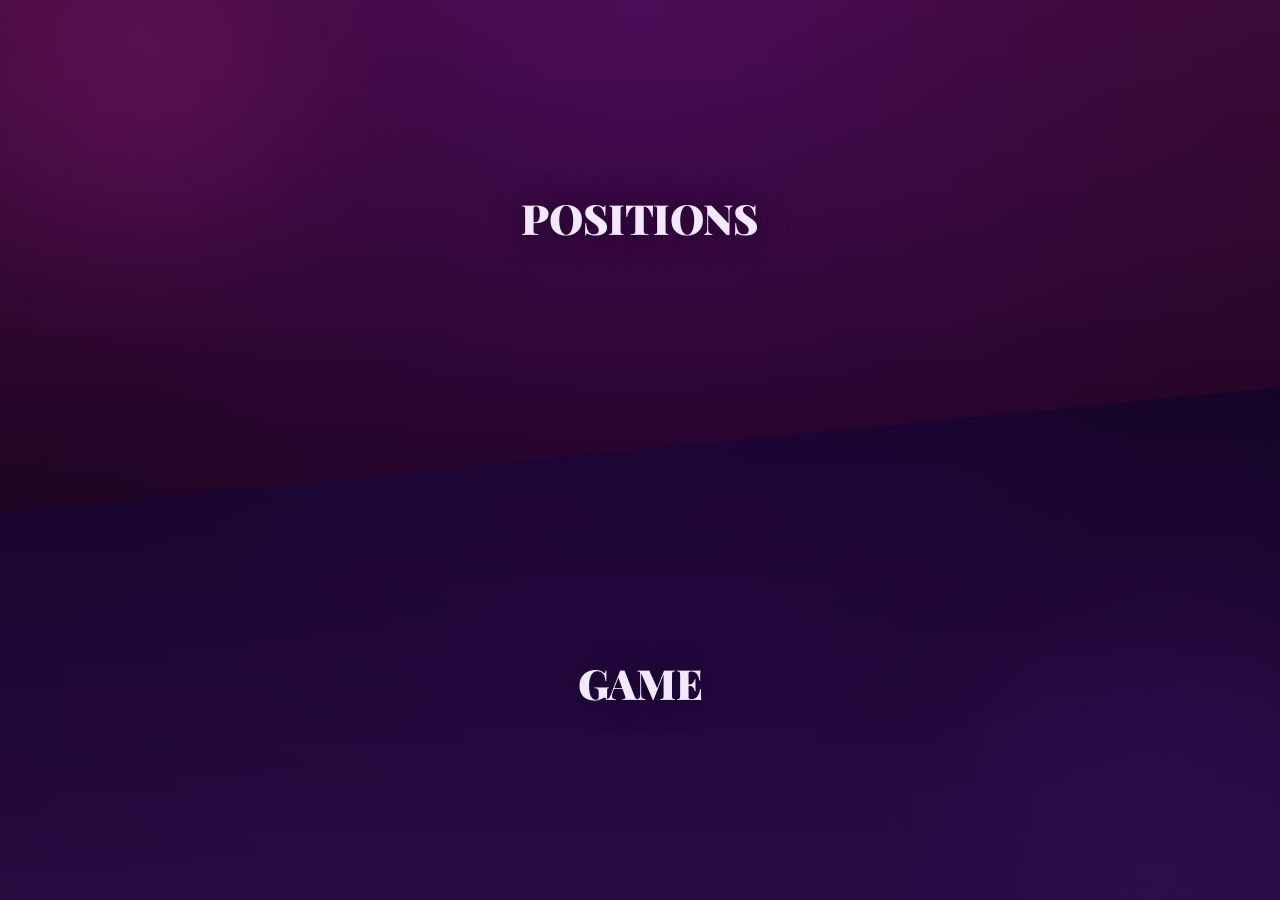
==== index.html @ 55e43de4 "Make pink neon theme the only theme Removes the classic red/gold theme and the theme-toggle button; " ====
<!DOCTYPE html>
<html lang="en">
<head>
<meta charset="UTF-8" />
<meta name="viewport" content="width=device-width, initial-scale=1.0" />
<title>Positions</title>
<link rel="apple-touch-icon" href="apple-touch-icon.png?v=3" />
<link rel="icon" href="apple-touch-icon.png?v=3" />
<meta name="apple-mobile-web-app-capable" content="yes" />
<meta name="apple-mobile-web-app-status-bar-style" content="black-translucent" />
<meta name="apple-mobile-web-app-title" content="Positions" />
<meta name="theme-color" content="#0A0014" />
<link rel="preconnect" href="https://fonts.googleapis.com">
<link href="https://fonts.googleapis.com/css2?family=Playfair+Display:ital,wght@0,700;0,900;1,700&family=Cormorant+Garamond:ital,wght@0,400;0,600;1,500&family=Inter:wght@400;600;700;800&display=swap" rel="stylesheet">
<link rel="stylesheet" href="style.css?v=22" />
</head>
<body>

  <div class="scene">
    <div class="glow glow-a"></div>
    <div class="glow glow-b"></div>
    <div class="vignette"></div>

    <!-- SPLIT LANDING SCREEN -->
    <section id="screen-split" class="screen active split-screen">
      <button id="split-positions" class="split-half split-positions">
        <span class="split-label">Positions</span>
      </button>
      <button id="split-game" class="split-half split-game">
        <span class="split-label">Game</span>
      </button>
    </section>

    <!-- HOME / TIER SELECT SCREEN -->
    <section id="screen-home" class="screen">
      <div class="draw-topbar">
        <button id="back-split-home" class="icon-btn" aria-label="Back to menu">←</button>
      </div>
      <p class="eyebrow">for two</p>
      <h1 class="title">Positions</h1>
      <p class="subtitle">Pick your difficulty. We'll pick the rest.</p>

      <div class="tier-grid">
        <button class="tier-card" data-tier="Easy">
          <span class="tier-num">I</span>
          <span class="tier-name">Easy</span>
        </button>
        <button class="tier-card" data-tier="Medium">
          <span class="tier-num">II</span>
          <span class="tier-name">Medium</span>
        </button>
        <button class="tier-card" data-tier="Hard">
          <span class="tier-num">III</span>
          <span class="tier-name">Hard</span>
        </button>
        <button class="tier-card" data-tier="Extreme">
          <span class="tier-num">IV</span>
          <span class="tier-name">Extreme</span>
        </button>
      </div>

      <button id="open-gallery" class="gallery-link">View all positions</button>
    </section>

    <!-- DRAW SCREEN -->
    <section id="screen-draw" class="screen">
      <div class="draw-topbar">
        <button id="back-home" class="icon-btn" aria-label="Back to menu">←</button>
        <select id="tier-select" class="tier-select" aria-label="Switch difficulty"></select>
      </div>

      <div class="card-frame">
        <div id="position-image-wrap" class="position-image-wrap">
          <img id="position-image" class="position-image" alt="" />
          <div id="position-placeholder" class="position-placeholder">✦</div>
        </div>
        <p id="position-text" class="position-text"></p>
      </div>

      <div class="draw-actions">
        <button id="shuffle-btn" class="draw-btn secondary">
          <span class="compass">
            <span class="needle"></span>
          </span>
          <span class="draw-label">Shuffle</span>
        </button>
        <button id="done-btn" class="draw-btn primary">
          <span class="check-mark">✓</span>
          <span class="draw-label">Done</span>
        </button>
      </div>
    </section>

    <!-- GALLERY SCREEN -->
    <section id="screen-gallery" class="screen">
      <div class="draw-topbar">
        <button id="back-home-2" class="icon-btn" aria-label="Back to menu">←</button>
        <select id="gallery-tier-select" class="tier-select" aria-label="Filter by difficulty">
          <option value="All">All</option>
        </select>
      </div>
      <p class="gallery-progress" id="gallery-progress"></p>
      <div id="gallery-grid" class="gallery-grid"></div>
    </section>

    <!-- PLAYER NAMES SCREEN -->
    <section id="screen-names" class="screen">
      <div class="draw-topbar">
        <button id="back-split-names" class="icon-btn" aria-label="Back to menu">←</button>
      </div>
      <h2 class="section-title">Who's playing?</h2>
      <p class="subtitle">Enter both names to continue.</p>
      <form id="names-form" class="names-form">
        <input id="player1-input" class="name-input" type="text" placeholder="Player 1 name" maxlength="20" required />
        <input id="player2-input" class="name-input" type="text" placeholder="Player 2 name" maxlength="20" required />
        <button type="submit" class="draw-btn primary names-submit">
          <span class="check-mark">✓</span>
          <span class="draw-label">Start</span>
        </button>
      </form>
    </section>

    <!-- GAME PICK SCREEN -->
    <section id="screen-game-pick" class="screen">
      <div class="draw-topbar">
        <button id="back-split-gamepick" class="icon-btn" aria-label="Back to menu">←</button>
        <button class="icon-btn game-settings-btn" aria-label="Game settings" title="Change player names">⚙</button>
      </div>
      <h2 class="section-title">Pick your game</h2>
      <div id="game-list" class="game-list"></div>
    </section>

    <!-- TRUTH OR DARE — STARTING DIFFICULTY -->
    <section id="screen-tod-start" class="screen">
      <div class="draw-topbar">
        <button id="back-tod-start" class="icon-btn" aria-label="Back to game list">←</button>
        <button class="icon-btn game-settings-btn" aria-label="Game settings" title="Change player names">⚙</button>
      </div>
      <p class="eyebrow">truth or dare</p>
      <h1 class="title tod-title">Pick your start</h1>
      <p class="subtitle">You can level up later.</p>

      <div class="tier-grid">
        <button class="tier-card tod-start-tier" data-tier="Easy">
          <span class="tier-num">I</span>
          <span class="tier-name">Easy</span>
        </button>
        <button class="tier-card tod-start-tier" data-tier="Medium">
          <span class="tier-num">II</span>
          <span class="tier-name">Medium</span>
        </button>
        <button class="tier-card tod-start-tier" data-tier="Hard">
          <span class="tier-num">III</span>
          <span class="tier-name">Hard</span>
        </button>
        <button class="tier-card tod-start-tier" data-tier="Extreme">
          <span class="tier-num">IV</span>
          <span class="tier-name">Extreme</span>
        </button>
      </div>
    </section>

    <!-- TRUTH OR DARE SCREEN -->
    <section id="screen-tod" class="screen">
      <div class="draw-topbar">
        <button id="back-tod" class="icon-btn" aria-label="Back to game list">←</button>
        <select id="tod-tier-select" class="tier-select" aria-label="Switch difficulty"></select>
        <button class="icon-btn game-settings-btn" aria-label="Game settings" title="Change player names">⚙</button>
      </div>
      <p class="eyebrow" id="tod-turn"></p>
      <h1 class="title tod-title">Truth or Dare</h1>

      <div id="tod-choice" class="tod-choice">
        <button id="tod-truth-btn" class="draw-btn secondary tod-choice-btn" type="button">
          <span class="draw-label">Truth</span>
        </button>
        <button id="tod-dare-btn" class="draw-btn primary tod-choice-btn" type="button">
          <span class="draw-label">Dare</span>
        </button>
      </div>

      <div id="tod-reveal" class="card-frame tod-reveal hidden">
        <p id="tod-kind" class="tod-kind"></p>
        <div id="tod-scratch-wrap" class="scratch-wrap">
          <p id="tod-text" class="position-text"></p>
          <canvas id="tod-scratch-canvas" class="scratch-canvas"></canvas>
        </div>
      </div>

      <button id="tod-next-btn" class="draw-btn primary tod-next hidden" type="button">
        <span class="check-mark">✓</span>
        <span class="draw-label">Next turn</span>
      </button>

      <div id="tod-levelup" class="card-frame tod-levelup hidden">
        <p id="tod-levelup-text" class="position-text"></p>
        <div class="tod-levelup-actions">
          <button id="tod-levelup-no" class="draw-btn secondary" type="button">
            <span class="draw-label">Stay here</span>
          </button>
          <button id="tod-levelup-yes" class="draw-btn primary" type="button">
            <span class="draw-label">Level up</span>
          </button>
        </div>
      </div>
    </section>

    <!-- DICE GAME — STARTING DIFFICULTY -->
    <section id="screen-dice-start" class="screen">
      <div class="draw-topbar">
        <button id="back-dice-start" class="icon-btn" aria-label="Back to game list">←</button>
        <button class="icon-btn game-settings-btn" aria-label="Game settings" title="Change player names">⚙</button>
      </div>
      <p class="eyebrow">dice game</p>
      <h1 class="title tod-title">Pick your start</h1>
      <p class="subtitle">You can level up later.</p>

      <div class="tier-grid">
        <button class="tier-card dice-start-tier" data-tier="Easy">
          <span class="tier-num">I</span>
          <span class="tier-name">Easy</span>
        </button>
        <button class="tier-card dice-start-tier" data-tier="Medium">
          <span class="tier-num">II</span>
          <span class="tier-name">Medium</span>
        </button>
        <button class="tier-card dice-start-tier" data-tier="Hard">
          <span class="tier-num">III</span>
          <span class="tier-name">Hard</span>
        </button>
        <button class="tier-card dice-start-tier" data-tier="Extreme">
          <span class="tier-num">IV</span>
          <span class="tier-name">Extreme</span>
        </button>
      </div>
    </section>

    <!-- DICE GAME SCREEN -->
    <section id="screen-dice" class="screen">
      <div class="draw-topbar">
        <button id="back-dice" class="icon-btn" aria-label="Back to game list">←</button>
        <select id="dice-tier-select" class="tier-select" aria-label="Switch difficulty"></select>
        <button class="icon-btn game-settings-btn" aria-label="Game settings" title="Change player names">⚙</button>
      </div>
      <p class="eyebrow" id="dice-turn"></p>
      <h1 class="title tod-title">Dice Game</h1>

      <div class="dice-row">
        <div class="die-scene">
          <div id="die-cube-1" class="die-cube">
            <div class="die-face die-face-front"></div>
            <div class="die-face die-face-back"></div>
            <div class="die-face die-face-right"></div>
            <div class="die-face die-face-left"></div>
            <div class="die-face die-face-top"></div>
            <div class="die-face die-face-bottom"></div>
          </div>
        </div>
        <div class="die-scene">
          <div id="die-cube-2" class="die-cube">
            <div class="die-face die-face-front"></div>
            <div class="die-face die-face-back"></div>
            <div class="die-face die-face-right"></div>
            <div class="die-face die-face-left"></div>
            <div class="die-face die-face-top"></div>
            <div class="die-face die-face-bottom"></div>
          </div>
        </div>
      </div>

      <button id="dice-roll-btn" class="draw-btn primary dice-roll" type="button">
        <span class="compass">
          <span class="needle"></span>
        </span>
        <span class="draw-label">Roll</span>
      </button>

      <p id="dice-result" class="position-text dice-result hidden"></p>

      <button id="dice-next-btn" class="draw-btn primary tod-next hidden" type="button">
        <span class="check-mark">✓</span>
        <span class="draw-label">Next turn</span>
      </button>

      <div id="dice-levelup" class="card-frame tod-levelup hidden">
        <p id="dice-levelup-text" class="position-text"></p>
        <div class="tod-levelup-actions">
          <button id="dice-levelup-no" class="draw-btn secondary" type="button">
            <span class="draw-label">Stay here</span>
          </button>
          <button id="dice-levelup-yes" class="draw-btn primary" type="button">
            <span class="draw-label">Level up</span>
          </button>
        </div>
      </div>
    </section>

    <!-- JAR GAME — SETUP SCREEN, PLAYER 1 -->
    <section id="screen-jar-setup-p1" class="screen">
      <div class="draw-topbar">
        <button id="back-jar-setup-p1" class="icon-btn" aria-label="Back to game list">←</button>
      </div>
      <p class="eyebrow">jar game</p>
      <h1 class="title tod-title">Fill the jar</h1>
      <p class="subtitle" id="jar-setup-p1-subtitle">Write 5–10 dares, then hand the phone off. Your partner won't see them.</p>

      <form id="jar-setup-p1-form" class="names-form">
        <div class="jar-field">
          <label id="jar-player1-label" class="jar-field-label" for="jar-player1-dares">Player 1's dares</label>
          <textarea id="jar-player1-dares" class="name-input textarea-input" rows="6" placeholder="One dare per line&#10;5 to 10 dares" required></textarea>
        </div>
        <p id="jar-setup-p1-error" class="form-error hidden"></p>
        <button type="submit" class="draw-btn primary names-submit">
          <span class="check-mark">✓</span>
          <span class="draw-label">Next</span>
        </button>
      </form>
    </section>

    <!-- JAR GAME — HANDOFF SCREEN -->
    <section id="screen-jar-handoff" class="screen">
      <div class="draw-topbar">
        <button id="back-jar-handoff" class="icon-btn" aria-label="Back">←</button>
      </div>
      <p class="eyebrow">jar game</p>
      <h1 class="title tod-title">Pass the phone</h1>
      <div class="card-frame">
        <p id="jar-handoff-text" class="position-text"></p>
        <button id="jar-handoff-ready" class="draw-btn primary" type="button">
          <span class="check-mark">✓</span>
          <span class="draw-label">I'm ready</span>
        </button>
      </div>
    </section>

    <!-- JAR GAME — SETUP SCREEN, PLAYER 2 -->
    <section id="screen-jar-setup-p2" class="screen">
      <div class="draw-topbar">
        <button id="back-jar-setup-p2" class="icon-btn" aria-label="Back">←</button>
      </div>
      <p class="eyebrow">jar game</p>
      <h1 class="title tod-title">Fill the jar</h1>
      <p class="subtitle">Write 5–10 dares. Your partner won't see them.</p>

      <form id="jar-setup-p2-form" class="names-form">
        <div class="jar-field">
          <label id="jar-player2-label" class="jar-field-label" for="jar-player2-dares">Player 2's dares</label>
          <textarea id="jar-player2-dares" class="name-input textarea-input" rows="6" placeholder="One dare per line&#10;5 to 10 dares" required></textarea>
        </div>
        <p id="jar-setup-p2-error" class="form-error hidden"></p>
        <button type="submit" class="draw-btn primary names-submit">
          <span class="check-mark">✓</span>
          <span class="draw-label">Shake the jar</span>
        </button>
      </form>
    </section>

    <!-- JAR GAME — PLAY SCREEN -->
    <section id="screen-jar" class="screen">
      <div class="draw-topbar">
        <button id="back-jar" class="icon-btn" aria-label="Back to game list">←</button>
      </div>
      <p class="eyebrow" id="jar-turn"></p>
      <h1 class="title tod-title">Jar Game</h1>
      <p class="subtitle" id="jar-remaining"></p>

      <button id="jar-draw-btn" class="draw-btn primary" type="button">
        <span class="compass">
          <span class="needle"></span>
        </span>
        <span class="draw-label">Draw</span>
      </button>

      <div id="jar-reveal" class="card-frame tod-reveal hidden">
        <p id="jar-dare-text" class="position-text"></p>
      </div>

      <button id="jar-done-btn" class="draw-btn primary tod-next hidden" type="button">
        <span class="check-mark">✓</span>
        <span class="draw-label">Done</span>
      </button>

      <div id="jar-complete" class="card-frame tod-levelup hidden">
        <p id="jar-complete-text" class="position-text"></p>
        <div class="tod-levelup-actions">
          <button id="jar-complete-again" class="draw-btn secondary" type="button">
            <span class="draw-label">Fill it again</span>
          </button>
          <button id="jar-complete-back" class="draw-btn primary" type="button">
            <span class="draw-label">Back to games</span>
          </button>
        </div>
      </div>
    </section>

    <!-- GAME SETTINGS SCREEN -->
    <section id="screen-game-settings" class="screen">
      <div class="draw-topbar">
        <button id="back-game-settings" class="icon-btn" aria-label="Back">←</button>
      </div>
      <h2 class="section-title">Game settings</h2>
      <p class="subtitle">Update player names.</p>
      <form id="settings-form" class="names-form">
        <input id="settings-player1-input" class="name-input" type="text" placeholder="Player 1 name" maxlength="20" required />
        <input id="settings-player2-input" class="name-input" type="text" placeholder="Player 2 name" maxlength="20" required />
        <button type="submit" class="draw-btn primary names-submit">
          <span class="check-mark">✓</span>
          <span class="draw-label">Save</span>
        </button>
      </form>
    </section>
  </div>

  <script>
    if ('serviceWorker' in navigator) {
      navigator.serviceWorker.getRegistrations().then((regs) => regs.forEach((r) => r.unregister()));
    }
    if (window.caches && caches.keys) {
      caches.keys().then((names) => names.forEach((n) => caches.delete(n)));
    }
  </script>
  <script src="data.js?v=3"></script>
  <script src="script.js?v=22"></script>
</body>
</html>
---- style.css ----
:root {
  --bg-deep: #0A0014;
  --bg-mid: #1B0338;
  --crimson: #FF2FD6;
  --crimson-dark: #A6129C;
  --gold: #9B30FF;
  --cream: #F3E9FF;
  --muted: #C9A6EA;
  --card: #150225;
}

* { box-sizing: border-box; }

html, body {
  margin: 0;
  padding: 0;
  min-height: 100vh;
  background: var(--bg-deep);
  color: var(--cream);
  font-family: 'Cormorant Garamond', serif;
  -webkit-font-smoothing: antialiased;
}

.scene {
  position: relative;
  min-height: 100vh;
  display: flex;
  align-items: center;
  justify-content: center;
  overflow: hidden;
  background: radial-gradient(ellipse at 50% 0%, var(--bg-mid) 0%, var(--bg-deep) 65%);
  padding: 24px;
}

.glow {
  position: absolute;
  border-radius: 50%;
  filter: blur(80px);
  pointer-events: none;
  animation: ember-pulse 7s ease-in-out infinite;
}
.glow-a {
  width: 380px; height: 380px;
  background: var(--crimson);
  opacity: 0.22;
  top: -100px; left: -100px;
}
.glow-b {
  width: 380px; height: 380px;
  background: var(--gold);
  opacity: 0.14;
  bottom: -100px; right: -100px;
  animation-delay: 2.5s;
}

@keyframes ember-pulse {
  0%, 100% { opacity: 0.14; transform: scale(1); }
  50% { opacity: 0.28; transform: scale(1.08); }
}

.vignette {
  position: absolute;
  inset: 0;
  pointer-events: none;
  z-index: 1;
  background: radial-gradient(ellipse at 50% 40%, transparent 40%, rgba(0,0,0,0.55) 100%);
}

@media (prefers-reduced-motion: reduce) {
  .glow { animation: none; }
}

.screen {
  display: none;
  flex-direction: column;
  align-items: center;
  width: 100%;
  max-width: 420px;
  z-index: 2;
  position: relative;
}
.screen.active { display: flex; }

#screen-gallery.active {
  max-width: 720px;
}

/* SPLIT LANDING SCREEN — full-bleed top/bottom split, no card chrome */
#screen-split.active {
  position: fixed;
  inset: 0;
  align-items: stretch;
  max-width: none;
  width: 100vw;
  height: 100vh;
  margin: 0;
  padding: 0;
  z-index: 5;
}
.split-screen {
  position: relative;
}
.split-half {
  position: absolute;
  inset: 0;
  width: 100%;
  height: 100%;
  display: flex;
  justify-content: center;
  border: none;
  cursor: pointer;
  transition: filter 0.2s ease;
  font-family: 'Inter', sans-serif;
}
.split-half:hover,
.split-half:active { filter: brightness(1.18); }
.split-positions {
  background: linear-gradient(180deg, rgba(255,47,214,0.22) 0%, var(--bg-deep) 100%);
  clip-path: polygon(0 0, 100% 0, 100% 43%, 0 57%);
  align-items: flex-start;
  z-index: 2;
}
.split-positions .split-label { margin-top: 21vh; }
.split-game {
  background: linear-gradient(0deg, rgba(155,48,255,0.22) 0%, var(--bg-deep) 100%);
  clip-path: polygon(0 57%, 100% 43%, 100% 100%, 0 100%);
  align-items: flex-end;
  z-index: 1;
}
.split-game .split-label { margin-bottom: 21vh; }
.split-label {
  font-family: 'Playfair Display', serif;
  font-weight: 900;
  font-size: 2.6rem;
  color: var(--cream);
  letter-spacing: -0.01em;
  text-transform: uppercase;
  text-shadow: 0 0 30px rgba(0,0,0,0.6);
}

/* NAMES / GAME PICK / GAME PLAY SCREENS */
.section-title {
  font-family: 'Playfair Display', serif;
  font-weight: 900;
  font-size: 2rem;
  color: var(--cream);
  margin: 0;
  text-align: center;
}
.names-form {
  width: 100%;
  display: flex;
  flex-direction: column;
  gap: 14px;
  margin-top: 24px;
}
.name-input {
  width: 100%;
  background: var(--card);
  border: 1px solid rgba(212,175,55,0.35);
  border-radius: 8px;
  padding: 14px 16px;
  color: var(--cream);
  font-family: 'Inter', sans-serif;
  font-size: 1rem;
}
.name-input::placeholder { color: var(--muted); }
.name-input:focus { outline: none; border-color: var(--crimson); }
.names-submit { margin-top: 6px; }

.jar-field {
  display: flex;
  flex-direction: column;
  gap: 6px;
}
.jar-field-label {
  font-family: 'Inter', sans-serif;
  font-weight: 800;
  letter-spacing: 0.08em;
  text-transform: uppercase;
  font-size: 0.72rem;
  color: var(--gold);
}
.textarea-input {
  resize: vertical;
  min-height: 110px;
  line-height: 1.5;
}
.form-error {
  margin: -4px 0 0;
  font-family: 'Inter', sans-serif;
  font-size: 0.85rem;
  color: var(--crimson);
}

.gamepick-change {
  margin: 0;
  font-size: 0.72rem;
}

.game-list {
  width: 100%;
  display: flex;
  flex-direction: column;
  gap: 12px;
  margin-top: 24px;
}
.game-card {
  width: 100%;
  background: var(--card);
  border: 1px solid rgba(212,175,55,0.3);
  border-radius: 10px;
  padding: 18px 20px;
  color: var(--cream);
  font-family: 'Playfair Display', serif;
  font-weight: 700;
  font-size: 1.15rem;
  text-align: left;
  cursor: pointer;
  transition: border-color 0.2s ease, transform 0.15s ease, box-shadow 0.25s ease;
}
.game-card:hover {
  border-color: var(--crimson);
  transform: translateX(4px);
  box-shadow: 0 0 24px rgba(255,47,214,0.4);
}

/* TRUTH OR DARE SCREEN */
.hidden { display: none !important; }
.tod-title {
  font-size: 2.2rem;
  margin: 4px 0 0;
}
.tod-choice {
  display: flex;
  gap: 12px;
  width: 100%;
  margin-top: 32px;
}
.tod-choice-btn { flex: 1; }
.tod-reveal {
  width: 100%;
  margin-top: 24px;
  min-height: 160px;
}
.tod-kind {
  font-family: 'Inter', sans-serif;
  font-weight: 800;
  letter-spacing: 0.12em;
  text-transform: uppercase;
  font-size: 0.8rem;
  color: var(--gold);
  margin: 0 0 10px;
}
.tod-next { width: 100%; margin-top: 24px; }

.scratch-wrap {
  position: relative;
  width: 100%;
  min-height: 120px;
  display: flex;
  align-items: center;
  justify-content: center;
  padding: 4px;
  user-select: none;
  -webkit-user-select: none;
}
.scratch-canvas {
  position: absolute;
  inset: 0;
  width: 100%;
  height: 100%;
  border-radius: 8px;
  cursor: grab;
  touch-action: none;
  transition: opacity 0.45s ease;
}
.scratch-canvas:active { cursor: grabbing; }
.scratch-canvas.revealed {
  opacity: 0;
  pointer-events: none;
}
@media (prefers-reduced-motion: reduce) {
  .scratch-canvas { transition: none; }
}
.tod-levelup {
  width: 100%;
  margin-top: 24px;
  min-height: 160px;
}
.tod-levelup-actions {
  display: flex;
  gap: 12px;
  width: 100%;
  margin-top: 20px;
}
.tod-levelup-actions .draw-btn { flex: 1; }

/* DICE GAME SCREEN */
.dice-row {
  display: flex;
  gap: 24px;
  justify-content: center;
  width: 100%;
  margin-top: 32px;
}
.die-scene {
  width: 100px;
  height: 100px;
  perspective: 600px;
  flex-shrink: 0;
}
.die-cube {
  position: relative;
  width: 100%;
  height: 100%;
  transform-style: preserve-3d;
  transition: transform 1.1s cubic-bezier(0.2, 0.8, 0.3, 1);
}
.die-face {
  position: absolute;
  width: 100px;
  height: 100px;
  display: flex;
  align-items: center;
  justify-content: center;
  padding: 8px;
  text-align: center;
  background: var(--card);
  border: 1px solid rgba(155,48,255,0.45);
  border-radius: 12px;
  color: var(--cream);
  font-family: 'Playfair Display', serif;
  font-weight: 700;
  font-size: 0.95rem;
  box-shadow: 0 0 20px rgba(0,0,0,0.4) inset;
}
.die-face-front  { transform: translateZ(50px); }
.die-face-back   { transform: rotateY(180deg) translateZ(50px); }
.die-face-right  { transform: rotateY(90deg) translateZ(50px); }
.die-face-left   { transform: rotateY(-90deg) translateZ(50px); }
.die-face-top    { transform: rotateX(90deg) translateZ(50px); }
.die-face-bottom { transform: rotateX(-90deg) translateZ(50px); }

.dice-roll { width: 100%; margin-top: 32px; }
p.dice-result { margin-top: 48px; }

@media (prefers-reduced-motion: reduce) {
  .die-cube { transition: transform 0.05s linear; }
}

/* HOME SCREEN */
.eyebrow {
  font-family: 'Inter', sans-serif;
  font-weight: 800;
  text-transform: uppercase;
  letter-spacing: 0.5em;
  font-size: 11px;
  color: var(--crimson);
  margin: 0 0 14px;
}
.title {
  font-family: 'Playfair Display', serif;
  font-weight: 900;
  font-size: 3.4rem;
  margin: 0;
  color: var(--cream);
  letter-spacing: -0.01em;
  text-shadow: 0 0 14px rgba(255,47,214,0.85), 0 0 46px rgba(155,48,255,0.55);
}
.subtitle {
  font-style: italic;
  color: var(--muted);
  font-size: 1.2rem;
  margin: 12px 0 40px;
  text-align: center;
}

.tier-grid {
  display: grid;
  grid-template-columns: 1fr 1fr;
  gap: 14px;
  width: 100%;
}

.tier-card {
  display: flex;
  flex-direction: column;
  align-items: center;
  justify-content: center;
  gap: 8px;
  padding: 30px 12px;
  background: var(--card);
  border: 1px solid rgba(155,48,255,0.4);
  border-radius: 10px;
  color: var(--cream);
  cursor: pointer;
  transition: border-color 0.25s ease, transform 0.15s ease, box-shadow 0.25s ease;
  font-family: 'Inter', sans-serif;
}
.tier-card:hover {
  border-color: var(--crimson);
  transform: scale(1.04);
  box-shadow: 0 0 34px rgba(255,47,214,0.5);
}
.tier-num {
  font-family: 'Playfair Display', serif;
  font-weight: 900;
  font-size: 1.7rem;
  color: var(--crimson);
}
.tier-name {
  font-size: 0.9rem;
  font-weight: 600;
  letter-spacing: 0.14em;
  text-transform: uppercase;
  color: var(--muted);
}
.tier-card:hover .tier-name { color: var(--cream); }

/* DRAW SCREEN */
.draw-topbar {
  display: flex;
  align-items: center;
  justify-content: space-between;
  width: 100%;
  margin-bottom: 28px;
}

.icon-btn {
  background: transparent;
  border: 1px solid rgba(155,48,255,0.45);
  color: var(--cream);
  width: 38px;
  height: 38px;
  border-radius: 50%;
  font-size: 1.1rem;
  cursor: pointer;
  display: flex;
  align-items: center;
  justify-content: center;
  transition: border-color 0.2s ease;
}
.icon-btn:hover { border-color: var(--crimson); }

.tier-select {
  background: var(--card);
  color: var(--cream);
  border: 1px solid rgba(155,48,255,0.5);
  border-radius: 999px;
  padding: 8px 16px;
  font-family: 'Inter', sans-serif;
  font-weight: 600;
  font-size: 0.85rem;
  letter-spacing: 0.08em;
  text-transform: uppercase;
  cursor: pointer;
}

.card-frame {
  width: 100%;
  background: linear-gradient(160deg, #22063F 0%, #0C0118 100%);
  border: 1px solid rgba(155,48,255,0.45);
  border-radius: 12px;
  padding: 28px;
  display: flex;
  flex-direction: column;
  align-items: center;
  gap: 20px;
  min-height: 340px;
  justify-content: center;
  box-shadow: 0 24px 60px rgba(0,0,0,0.6), 0 0 60px rgba(255,47,214,0.15) inset;
}

.position-image-wrap {
  width: 100%;
  aspect-ratio: 4 / 3;
  border-radius: 8px;
  overflow: hidden;
  background: #0C0118;
  border: 1px solid rgba(155,48,255,0.35);
  display: flex;
  align-items: center;
  justify-content: center;
  position: relative;
}
.position-image {
  width: 100%;
  height: 100%;
  object-fit: cover;
  display: none;
}
.position-image.visible { display: block; }
.position-placeholder {
  font-size: 2rem;
  color: var(--gold);
  opacity: 0.45;
}
.position-placeholder.hidden { display: none; }

.position-text {
  font-family: 'Playfair Display', serif;
  font-weight: 700;
  font-size: 1.5rem;
  text-align: center;
  color: var(--cream);
  margin: 0;
  line-height: 1.4;
}

.gallery-link {
  margin-top: 28px;
  background: transparent;
  border: none;
  color: var(--muted);
  font-family: 'Inter', sans-serif;
  font-weight: 600;
  font-size: 0.85rem;
  letter-spacing: 0.08em;
  text-transform: uppercase;
  text-decoration: underline;
  text-underline-offset: 4px;
  cursor: pointer;
  transition: color 0.2s ease;
}
.gallery-link:hover { color: var(--crimson); }

.draw-actions {
  margin-top: 26px;
  display: flex;
  gap: 12px;
  width: 100%;
}

.draw-btn {
  flex: 1;
  display: flex;
  align-items: center;
  justify-content: center;
  gap: 10px;
  border: none;
  font-family: 'Inter', sans-serif;
  font-weight: 800;
  font-size: 0.95rem;
  letter-spacing: 0.1em;
  text-transform: uppercase;
  padding: 16px 18px;
  border-radius: 6px;
  cursor: pointer;
  transition: transform 0.15s ease, box-shadow 0.25s ease;
}
.draw-btn:hover { transform: translateY(-2px); }
.draw-btn:active { transform: translateY(0); }

.draw-btn.primary {
  background: linear-gradient(135deg, var(--crimson) 0%, var(--crimson-dark) 100%);
  color: var(--cream);
  box-shadow: 0 10px 30px rgba(255,47,214,0.5);
  border: 1px solid rgba(155,48,255,0.5);
}
.draw-btn.primary:hover { box-shadow: 0 14px 38px rgba(255,47,214,0.7); }

.draw-btn.secondary {
  background: transparent;
  border: 1px solid rgba(155,48,255,0.55);
  color: var(--cream);
}
.draw-btn.secondary:hover { border-color: var(--gold); box-shadow: 0 10px 26px rgba(155,48,255,0.4); }

.check-mark {
  font-size: 1rem;
  line-height: 1;
}

/* GALLERY SCREEN */
.gallery-progress {
  font-family: 'Inter', sans-serif;
  font-weight: 600;
  font-size: 0.85rem;
  color: var(--muted);
  letter-spacing: 0.06em;
  text-transform: uppercase;
  margin: 0 0 16px;
}

.gallery-grid {
  display: flex;
  flex-wrap: wrap;
  gap: 10px;
  width: 100%;
  max-height: 65vh;
  overflow-y: auto;
  -webkit-overflow-scrolling: touch;
  padding-bottom: 10px;
}

.gallery-item {
  position: relative;
  flex: 0 0 calc((100% - 20px) / 3);
  border-radius: 8px;
  overflow: hidden;
  background: var(--card);
  border: 1px solid rgba(155,48,255,0.3);
  cursor: pointer;
  transition: border-color 0.2s ease, box-shadow 0.2s ease;
}
.gallery-item::before {
  content: "";
  display: block;
  padding-top: 100%;
}
.gallery-item:hover {
  border-color: var(--crimson);
  box-shadow: 0 0 20px rgba(255,47,214,0.45);
}

.gallery-item img {
  position: absolute;
  inset: 0;
  width: 100%;
  height: 100%;
  object-fit: cover;
  display: block;
}

.gallery-item .no-image {
  position: absolute;
  inset: 0;
  width: 100%;
  height: 100%;
  display: flex;
  align-items: center;
  justify-content: center;
  color: var(--gold);
  opacity: 0.4;
  font-size: 1.4rem;
}

.gallery-item .label {
  position: absolute;
  bottom: 0;
  left: 0;
  right: 0;
  background: linear-gradient(to top, rgba(0,0,0,0.85), transparent);
  color: var(--cream);
  font-family: 'Inter', sans-serif;
  font-weight: 600;
  font-size: 0.68rem;
  letter-spacing: 0.03em;
  padding: 14px 6px 6px;
  text-align: center;
  line-height: 1.2;
}

.gallery-item .tried-mark {
  position: absolute;
  top: 6px;
  right: 6px;
  width: 22px;
  height: 22px;
  border-radius: 50%;
  background: linear-gradient(135deg, var(--crimson) 0%, var(--gold) 100%);
  color: #0A0014;
  display: none;
  align-items: center;
  justify-content: center;
  font-size: 0.8rem;
  font-weight: 800;
}

.gallery-item.tried .tried-mark { display: flex; }
.gallery-item.tried { border-color: var(--gold); }
.gallery-item.tried::after {
  content: "";
  position: absolute;
  inset: 0;
  background: rgba(10,0,20,0.5);
}

@media (min-width: 560px) {
  .gallery-item { flex-basis: calc((100% - 30px) / 4); }
}
@media (min-width: 700px) {
  .gallery-item { flex-basis: calc((100% - 40px) / 5); }
}

.compass {
  width: 20px;
  height: 20px;
  border: 2px solid var(--cream);
  border-radius: 50%;
  position: relative;
  display: inline-flex;
  align-items: center;
  justify-content: center;
  flex-shrink: 0;
}
.needle {
  width: 2px;
  height: 10px;
  background: var(--crimson);
  display: block;
  transform-origin: bottom center;
  transform: rotate(0deg);
}
.compass.spin .needle {
  animation: spin-needle 0.6s cubic-bezier(0.4, 0.1, 0.2, 1);
}
@keyframes spin-needle {
  from { transform: rotate(0deg); }
  to { transform: rotate(720deg); }
}

@media (prefers-reduced-motion: reduce) {
  .compass.spin .needle { animation: none; }
  .tier-card, .draw-btn, .gallery-item { transition: none; }
}

@media (max-width: 380px) {
  .title { font-size: 2.6rem; }
  .card-frame { padding: 20px; }
}
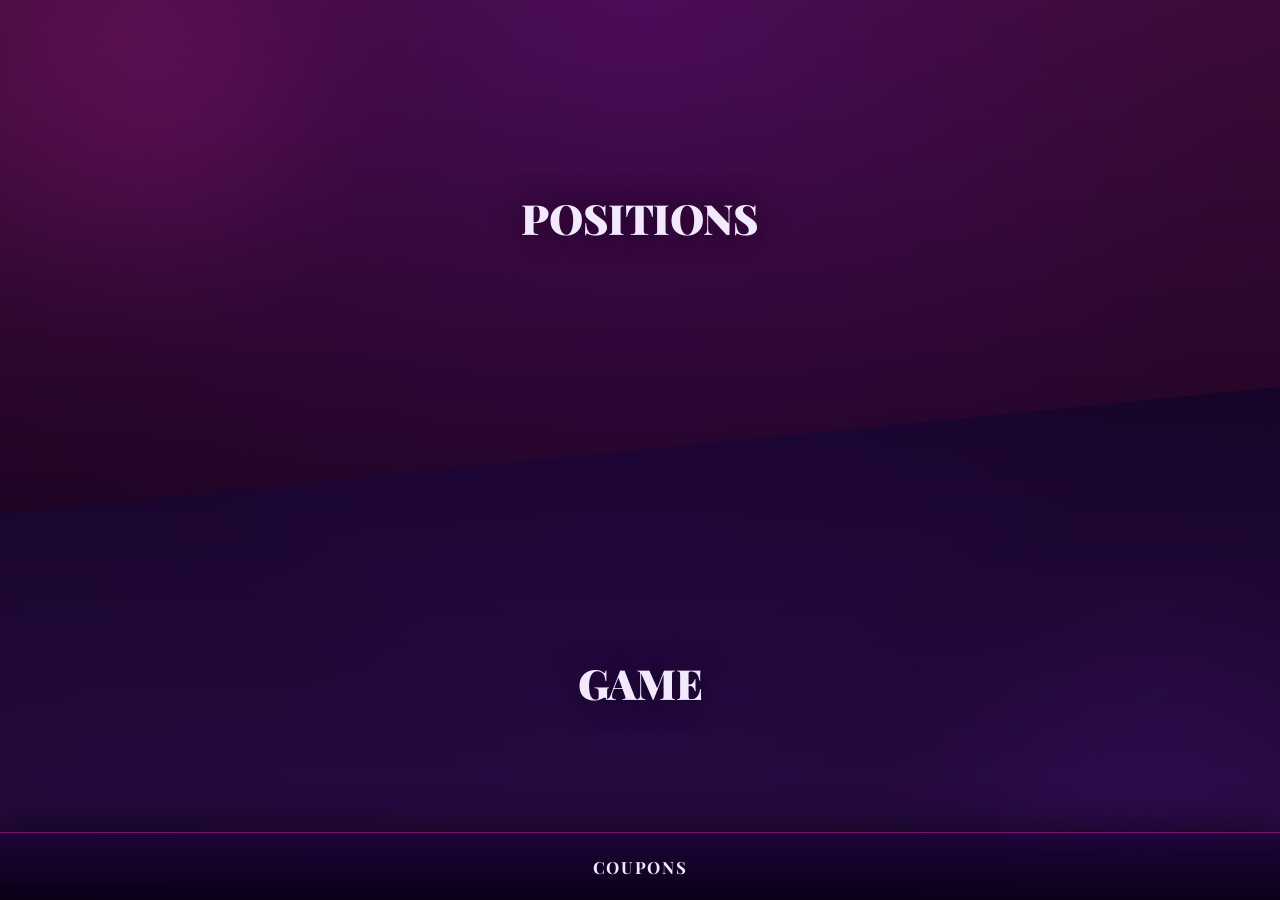
==== commit 39575b2c: "Add Coupons feature with QR scanning New third option on the landing screen (a bottom bar alongside " ====
--- a/index.html
+++ b/index.html
@@ -12,7 +12,7 @@
 <meta name="theme-color" content="#0A0014" />
 <link rel="preconnect" href="https://fonts.googleapis.com">
 <link href="https://fonts.googleapis.com/css2?family=Playfair+Display:ital,wght@0,700;0,900;1,700&family=Cormorant+Garamond:ital,wght@0,400;0,600;1,500&family=Inter:wght@400;600;700;800&display=swap" rel="stylesheet">
-<link rel="stylesheet" href="style.css?v=22" />
+<link rel="stylesheet" href="style.css?v=26" />
 </head>
 <body>
 
@@ -28,6 +28,9 @@
       </button>
       <button id="split-game" class="split-half split-game">
         <span class="split-label">Game</span>
+      </button>
+      <button id="split-coupons" class="split-coupons">
+        <span class="split-coupons-label">Coupons</span>
       </button>
     </section>
 
@@ -393,6 +396,265 @@
       </div>
     </section>
 
+    <!-- TEASE/LICK/KISS/BITE — STARTING DIFFICULTY -->
+    <section id="screen-tlkb-start" class="screen">
+      <div class="draw-topbar">
+        <button id="back-tlkb-start" class="icon-btn" aria-label="Back to game list">←</button>
+        <button class="icon-btn game-settings-btn" aria-label="Game settings" title="Change player names">⚙</button>
+      </div>
+      <p class="eyebrow">tease · lick · kiss · bite</p>
+      <h1 class="title tod-title">Pick your start</h1>
+      <p class="subtitle">You can level up later.</p>
+
+      <div class="tier-grid">
+        <button class="tier-card tlkb-start-tier" data-tier="Easy">
+          <span class="tier-num">I</span>
+          <span class="tier-name">Easy</span>
+        </button>
+        <button class="tier-card tlkb-start-tier" data-tier="Medium">
+          <span class="tier-num">II</span>
+          <span class="tier-name">Medium</span>
+        </button>
+        <button class="tier-card tlkb-start-tier" data-tier="Hard">
+          <span class="tier-num">III</span>
+          <span class="tier-name">Hard</span>
+        </button>
+        <button class="tier-card tlkb-start-tier" data-tier="Extreme">
+          <span class="tier-num">IV</span>
+          <span class="tier-name">Extreme</span>
+        </button>
+      </div>
+    </section>
+
+    <!-- TEASE/LICK/KISS/BITE — WHEEL SCREEN -->
+    <section id="screen-tlkb" class="screen">
+      <div class="draw-topbar">
+        <button id="back-tlkb" class="icon-btn" aria-label="Back to game list">←</button>
+        <select id="tlkb-tier-select" class="tier-select" aria-label="Switch difficulty"></select>
+        <button class="icon-btn game-settings-btn" aria-label="Game settings" title="Change player names">⚙</button>
+      </div>
+      <p class="eyebrow" id="tlkb-turn"></p>
+      <h1 class="title tod-title">Tease · Lick · Kiss · Bite</h1>
+
+      <div class="wheel-wrap">
+        <div class="wheel-pointer" aria-hidden="true"></div>
+        <div class="wheel-hub" aria-hidden="true"></div>
+        <div id="tlkb-wheel" class="wheel"></div>
+      </div>
+
+      <button id="tlkb-spin-btn" class="draw-btn primary tlkb-spin" type="button">
+        <span class="compass">
+          <span class="needle"></span>
+        </span>
+        <span class="draw-label">Spin</span>
+      </button>
+
+      <div id="tlkb-reveal" class="card-frame tod-reveal hidden">
+        <p id="tlkb-result-text" class="position-text"></p>
+      </div>
+
+      <button id="tlkb-next-btn" class="draw-btn primary tod-next hidden" type="button">
+        <span class="check-mark">✓</span>
+        <span class="draw-label">Next turn</span>
+      </button>
+
+      <div id="tlkb-levelup" class="card-frame tod-levelup hidden">
+        <p id="tlkb-levelup-text" class="position-text"></p>
+        <div class="tod-levelup-actions">
+          <button id="tlkb-levelup-no" class="draw-btn secondary" type="button">
+            <span class="draw-label">Stay here</span>
+          </button>
+          <button id="tlkb-levelup-yes" class="draw-btn primary" type="button">
+            <span class="draw-label">Level up</span>
+          </button>
+        </div>
+      </div>
+
+      <div id="tlkb-modal" class="modal-overlay hidden">
+        <div class="modal-card">
+          <p class="modal-eyebrow">Choose your move</p>
+          <div class="modal-actions">
+            <button class="modal-action-btn" data-action="Tease" type="button">Tease</button>
+            <button class="modal-action-btn" data-action="Lick" type="button">Lick</button>
+            <button class="modal-action-btn" data-action="Kiss" type="button">Kiss</button>
+            <button class="modal-action-btn" data-action="Bite" type="button">Bite</button>
+          </div>
+        </div>
+      </div>
+    </section>
+
+    <!-- CARD MATCH — STARTING DIFFICULTY -->
+    <section id="screen-cardmatch-start" class="screen">
+      <div class="draw-topbar">
+        <button id="back-cardmatch-start" class="icon-btn" aria-label="Back to game list">←</button>
+        <button class="icon-btn game-settings-btn" aria-label="Game settings" title="Change player names">⚙</button>
+      </div>
+      <p class="eyebrow">card match</p>
+      <h1 class="title tod-title">Pick a pack</h1>
+      <p class="subtitle">You'll each sort the same deck, privately.</p>
+
+      <div class="tier-grid">
+        <button class="tier-card cardmatch-start-tier" data-tier="Easy">
+          <span class="tier-num">I</span>
+          <span class="tier-name">Easy</span>
+        </button>
+        <button class="tier-card cardmatch-start-tier" data-tier="Medium">
+          <span class="tier-num">II</span>
+          <span class="tier-name">Medium</span>
+        </button>
+        <button class="tier-card cardmatch-start-tier" data-tier="Hard">
+          <span class="tier-num">III</span>
+          <span class="tier-name">Hard</span>
+        </button>
+        <button class="tier-card cardmatch-start-tier" data-tier="Extreme">
+          <span class="tier-num">IV</span>
+          <span class="tier-name">Extreme</span>
+        </button>
+      </div>
+    </section>
+
+    <!-- CARD MATCH — PRIVATE SORTING SCREEN (used for both players) -->
+    <section id="screen-cardmatch-sort" class="screen">
+      <div class="draw-topbar">
+        <button id="back-cardmatch-sort" class="icon-btn" aria-label="Back to game list">←</button>
+      </div>
+      <p class="eyebrow" id="cardmatch-sort-turn"></p>
+      <h1 class="title tod-title">Card Match</h1>
+      <p class="subtitle" id="cardmatch-sort-progress"></p>
+
+      <div class="card-frame">
+        <p id="cardmatch-sort-text" class="position-text"></p>
+      </div>
+
+      <div class="sort-choice">
+        <button id="cardmatch-no-btn" class="draw-btn secondary" type="button">
+          <span class="draw-label">No</span>
+        </button>
+        <button id="cardmatch-maybe-btn" class="draw-btn maybe" type="button">
+          <span class="draw-label">Maybe</span>
+        </button>
+        <button id="cardmatch-yes-btn" class="draw-btn primary" type="button">
+          <span class="draw-label">Yes</span>
+        </button>
+      </div>
+    </section>
+
+    <!-- CARD MATCH — HANDOFF SCREEN -->
+    <section id="screen-cardmatch-handoff" class="screen">
+      <div class="draw-topbar">
+        <button id="back-cardmatch-handoff" class="icon-btn" aria-label="Back to game list">←</button>
+      </div>
+      <p class="eyebrow">card match</p>
+      <h1 class="title tod-title">Pass the phone</h1>
+      <div class="card-frame">
+        <p id="cardmatch-handoff-text" class="position-text"></p>
+        <button id="cardmatch-handoff-ready" class="draw-btn primary" type="button">
+          <span class="check-mark">✓</span>
+          <span class="draw-label">I'm ready</span>
+        </button>
+      </div>
+    </section>
+
+    <!-- CARD MATCH — RESULTS SCREEN -->
+    <section id="screen-cardmatch-results" class="screen">
+      <div class="draw-topbar">
+        <button id="back-cardmatch-results" class="icon-btn" aria-label="Back to game list">←</button>
+      </div>
+      <p class="eyebrow">card match</p>
+      <h1 class="title tod-title">Your Matches</h1>
+      <p class="subtitle" id="cardmatch-results-summary"></p>
+
+      <div class="match-results-scroll">
+        <p class="match-section-title">Perfect matches</p>
+        <div id="cardmatch-perfect-list" class="match-list"></div>
+
+        <p class="match-section-title">Worth exploring</p>
+        <div id="cardmatch-explore-list" class="match-list"></div>
+      </div>
+
+      <div class="tod-levelup-actions">
+        <button id="cardmatch-play-again" class="draw-btn secondary" type="button">
+          <span class="draw-label">Play again</span>
+        </button>
+        <button id="cardmatch-back-games" class="draw-btn primary" type="button">
+          <span class="draw-label">Back to games</span>
+        </button>
+      </div>
+    </section>
+
+    <!-- COUPONS — LIST SCREEN -->
+    <section id="screen-coupons" class="screen">
+      <div class="draw-topbar">
+        <button id="back-coupons" class="icon-btn" aria-label="Back to menu">←</button>
+        <button id="coupons-add-btn" class="icon-btn" aria-label="Add a coupon" title="Add a coupon">+</button>
+      </div>
+      <p class="eyebrow">redeem together</p>
+      <h1 class="title tod-title">Coupons</h1>
+
+      <button id="coupons-scan-btn" class="draw-btn primary coupons-scan-btn" type="button">
+        <span class="draw-label">Scan a coupon</span>
+      </button>
+
+      <div id="coupons-list" class="coupon-list"></div>
+      <p id="coupons-empty" class="match-empty hidden">No coupons yet — scan one or add it by hand.</p>
+    </section>
+
+    <!-- COUPONS — ADD SCREEN -->
+    <section id="screen-coupon-add" class="screen">
+      <div class="draw-topbar">
+        <button id="back-coupon-add" class="icon-btn" aria-label="Back to coupons">←</button>
+      </div>
+      <h2 class="section-title">Add a coupon</h2>
+      <p class="subtitle">Match the serial number on the physical coupon.</p>
+      <form id="coupon-add-form" class="names-form">
+        <input id="coupon-add-serial" class="name-input" type="text" placeholder="Serial number" maxlength="40" required />
+        <input id="coupon-add-desc" class="name-input" type="text" placeholder="What does it redeem?" maxlength="120" required />
+        <p id="coupon-add-error" class="form-error hidden"></p>
+        <button type="submit" class="draw-btn primary names-submit">
+          <span class="check-mark">✓</span>
+          <span class="draw-label">Save coupon</span>
+        </button>
+      </form>
+    </section>
+
+    <!-- COUPONS — SCAN SCREEN -->
+    <section id="screen-coupon-scan" class="screen">
+      <div class="draw-topbar">
+        <button id="back-coupon-scan" class="icon-btn" aria-label="Cancel scan">←</button>
+      </div>
+      <p class="eyebrow">coupons</p>
+      <h1 class="title tod-title">Scan a coupon</h1>
+
+      <div class="scan-frame">
+        <video id="coupon-scan-video" class="scan-video" playsinline muted></video>
+        <div class="scan-reticle"></div>
+      </div>
+      <p id="coupon-scan-status" class="subtitle coupon-scan-status"></p>
+      <button id="coupon-scan-add-btn" class="draw-btn primary hidden" type="button">
+        <span class="draw-label">Add this coupon</span>
+      </button>
+    </section>
+
+    <!-- COUPONS — DETAIL SCREEN -->
+    <section id="screen-coupon-detail" class="screen">
+      <div class="draw-topbar">
+        <button id="back-coupon-detail" class="icon-btn" aria-label="Back to coupons">←</button>
+        <button id="coupon-delete-btn" class="icon-btn" aria-label="Delete coupon" title="Delete coupon">×</button>
+      </div>
+      <p class="eyebrow" id="coupon-detail-serial"></p>
+      <h1 class="title tod-title">Coupon</h1>
+
+      <div class="card-frame">
+        <p id="coupon-detail-status" class="coupon-status-badge"></p>
+        <p id="coupon-detail-desc" class="position-text"></p>
+      </div>
+
+      <button id="coupon-toggle-used-btn" class="draw-btn primary" type="button">
+        <span class="check-mark">✓</span>
+        <span class="draw-label" id="coupon-toggle-used-label">Mark as used</span>
+      </button>
+    </section>
+
     <!-- GAME SETTINGS SCREEN -->
     <section id="screen-game-settings" class="screen">
       <div class="draw-topbar">
@@ -420,6 +682,7 @@
     }
   </script>
   <script src="data.js?v=3"></script>
-  <script src="script.js?v=22"></script>
+  <script src="jsQR.min.js?v=1"></script>
+  <script src="script.js?v=25"></script>
 </body>
 </html>
--- a/style.css
+++ b/style.css
@@ -137,6 +137,34 @@
   text-transform: uppercase;
   text-shadow: 0 0 30px rgba(0,0,0,0.6);
 }
+.split-coupons {
+  position: fixed;
+  left: 0;
+  right: 0;
+  bottom: 0;
+  z-index: 6;
+  height: 68px;
+  padding-bottom: env(safe-area-inset-bottom, 0px);
+  display: flex;
+  align-items: center;
+  justify-content: center;
+  background: linear-gradient(0deg, rgba(10,0,20,0.94) 0%, rgba(27,3,56,0.8) 100%);
+  border: none;
+  border-top: 1px solid rgba(255,47,214,0.45);
+  box-shadow: 0 -10px 30px rgba(0,0,0,0.4);
+  cursor: pointer;
+  transition: filter 0.2s ease;
+}
+.split-coupons:hover,
+.split-coupons:active { filter: brightness(1.18); }
+.split-coupons-label {
+  font-family: 'Playfair Display', serif;
+  font-weight: 700;
+  font-size: 1.05rem;
+  color: var(--cream);
+  letter-spacing: 0.1em;
+  text-transform: uppercase;
+}
 
 /* NAMES / GAME PICK / GAME PLAY SCREENS */
 .section-title {
@@ -345,8 +373,296 @@
 .dice-roll { width: 100%; margin-top: 32px; }
 p.dice-result { margin-top: 48px; }
 
+/* TEASE / LICK / KISS / BITE — SPIN WHEEL */
+.wheel-wrap {
+  position: relative;
+  width: min(76vw, 300px);
+  margin: 28px auto 0;
+}
+.wheel {
+  position: relative;
+  width: 100%;
+  aspect-ratio: 1 / 1;
+  border-radius: 50%;
+  background:
+    repeating-conic-gradient(from 0deg, transparent 0deg 44deg, rgba(155,48,255,0.55) 44deg 45deg),
+    repeating-conic-gradient(from 0deg, rgba(255,47,214,0.18) 0deg 45deg, rgba(155,48,255,0.18) 45deg 90deg);
+  border: 3px solid rgba(155,48,255,0.5);
+  box-shadow: 0 0 40px rgba(255,47,214,0.35), 0 20px 50px rgba(0,0,0,0.5);
+  transition: transform 3.2s cubic-bezier(0.17, 0.67, 0.12, 0.99);
+}
+.wheel-slice {
+  position: absolute;
+  inset: 0;
+  display: flex;
+  justify-content: center;
+  align-items: flex-start;
+  transform-origin: 50% 50%;
+  pointer-events: none;
+}
+.wheel-label {
+  margin-top: 8%;
+  max-width: 40%;
+  font-family: 'Inter', sans-serif;
+  font-weight: 700;
+  font-size: 0.68rem;
+  text-align: center;
+  line-height: 1.1;
+  color: var(--cream);
+  text-shadow: 0 1px 3px rgba(0,0,0,0.8);
+}
+.wheel-hub {
+  position: absolute;
+  top: 50%;
+  left: 50%;
+  width: 18%;
+  height: 18%;
+  transform: translate(-50%, -50%);
+  border-radius: 50%;
+  background: var(--card);
+  border: 2px solid var(--gold);
+  box-shadow: 0 0 16px rgba(255,47,214,0.5);
+  z-index: 2;
+}
+.wheel-pointer {
+  position: absolute;
+  top: -8px;
+  left: 50%;
+  transform: translateX(-50%);
+  width: 0;
+  height: 0;
+  border-left: 12px solid transparent;
+  border-right: 12px solid transparent;
+  border-top: 20px solid var(--crimson);
+  filter: drop-shadow(0 0 8px rgba(255,47,214,0.6));
+  z-index: 3;
+}
+.tlkb-spin { width: 100%; margin-top: 28px; }
+
+/* TEASE / LICK / KISS / BITE — ACTION MODAL */
+.modal-overlay {
+  position: fixed;
+  inset: 0;
+  z-index: 50;
+  display: flex;
+  align-items: center;
+  justify-content: center;
+  background: rgba(5,0,10,0.72);
+  padding: 24px;
+}
+.modal-card {
+  width: 100%;
+  max-width: 340px;
+  background: linear-gradient(160deg, #22063F 0%, #0C0118 100%);
+  border: 1px solid rgba(155,48,255,0.5);
+  border-radius: 14px;
+  padding: 28px 24px;
+  box-shadow: 0 30px 70px rgba(0,0,0,0.6), 0 0 60px rgba(255,47,214,0.2);
+  text-align: center;
+}
+.modal-eyebrow {
+  font-family: 'Inter', sans-serif;
+  font-weight: 800;
+  text-transform: uppercase;
+  letter-spacing: 0.3em;
+  font-size: 0.7rem;
+  color: var(--muted);
+  margin: 0 0 18px;
+}
+.modal-actions {
+  display: grid;
+  grid-template-columns: 1fr 1fr;
+  gap: 12px;
+}
+.modal-action-btn {
+  padding: 18px 10px;
+  border-radius: 8px;
+  border: 1px solid rgba(155,48,255,0.45);
+  background: var(--card);
+  color: var(--cream);
+  font-family: 'Playfair Display', serif;
+  font-weight: 700;
+  font-size: 1.05rem;
+  cursor: pointer;
+  transition: border-color 0.2s ease, transform 0.15s ease, box-shadow 0.25s ease;
+}
+.modal-action-btn:hover {
+  border-color: var(--crimson);
+  transform: translateY(-2px);
+  box-shadow: 0 10px 24px rgba(255,47,214,0.35);
+}
+.modal-action-btn:active { transform: translateY(0); }
+
+/* CARD MATCH */
+.sort-choice {
+  display: flex;
+  gap: 10px;
+  width: 100%;
+  margin-top: 28px;
+}
+.sort-choice .draw-btn {
+  flex: 1;
+  padding: 16px 6px;
+  font-size: 0.82rem;
+}
+.draw-btn.maybe {
+  background: transparent;
+  border: 1px solid rgba(255,47,214,0.5);
+  color: var(--cream);
+}
+.draw-btn.maybe:hover {
+  border-color: var(--gold);
+  box-shadow: 0 10px 26px rgba(255,47,214,0.25);
+}
+.match-results-scroll {
+  width: 100%;
+  max-height: 52vh;
+  overflow-y: auto;
+  -webkit-overflow-scrolling: touch;
+  margin-top: 8px;
+}
+.match-section-title {
+  width: 100%;
+  font-family: 'Inter', sans-serif;
+  font-weight: 800;
+  letter-spacing: 0.08em;
+  text-transform: uppercase;
+  font-size: 0.72rem;
+  color: var(--gold);
+  margin: 20px 0 10px;
+  text-align: left;
+}
+.match-section-title:first-child { margin-top: 4px; }
+.match-list {
+  width: 100%;
+  display: flex;
+  flex-direction: column;
+  gap: 8px;
+}
+.match-item {
+  width: 100%;
+  background: var(--card);
+  border: 1px solid rgba(155,48,255,0.3);
+  border-radius: 8px;
+  padding: 12px 16px;
+  color: var(--cream);
+  font-family: 'Inter', sans-serif;
+  font-size: 0.9rem;
+  text-align: left;
+}
+.match-empty {
+  color: var(--muted);
+  font-style: italic;
+  font-size: 0.85rem;
+  margin: 0;
+}
+
+/* COUPONS */
+.coupons-scan-btn {
+  width: 100%;
+  margin-top: 22px;
+}
+.coupon-list {
+  width: 100%;
+  display: flex;
+  flex-direction: column;
+  gap: 10px;
+  margin-top: 18px;
+  max-height: 54vh;
+  overflow-y: auto;
+  -webkit-overflow-scrolling: touch;
+}
+.coupon-item {
+  width: 100%;
+  background: var(--card);
+  border: 1px solid rgba(155,48,255,0.3);
+  border-radius: 10px;
+  padding: 14px 16px;
+  color: var(--cream);
+  font-family: 'Inter', sans-serif;
+  text-align: left;
+  cursor: pointer;
+  display: flex;
+  align-items: center;
+  justify-content: space-between;
+  gap: 10px;
+  transition: border-color 0.2s ease;
+}
+.coupon-item:hover { border-color: var(--crimson); }
+.coupon-item.used { opacity: 0.55; }
+.coupon-item-text {
+  display: flex;
+  flex-direction: column;
+  gap: 3px;
+  min-width: 0;
+}
+.coupon-item-serial {
+  font-weight: 800;
+  font-size: 0.72rem;
+  letter-spacing: 0.06em;
+  text-transform: uppercase;
+  color: var(--gold);
+}
+.coupon-item-desc {
+  font-size: 0.92rem;
+  overflow: hidden;
+  text-overflow: ellipsis;
+  white-space: nowrap;
+}
+.coupon-item-badge {
+  flex-shrink: 0;
+  font-size: 0.68rem;
+  font-weight: 800;
+  letter-spacing: 0.06em;
+  text-transform: uppercase;
+  padding: 4px 10px;
+  border-radius: 999px;
+  border: 1px solid rgba(155,48,255,0.4);
+  color: var(--muted);
+}
+.coupon-item.used .coupon-item-badge {
+  border-color: rgba(155,48,255,0.6);
+  color: var(--gold);
+}
+.coupon-status-badge {
+  font-family: 'Inter', sans-serif;
+  font-weight: 800;
+  font-size: 0.72rem;
+  letter-spacing: 0.1em;
+  text-transform: uppercase;
+  color: var(--muted);
+  margin: 0 0 12px;
+}
+.coupon-status-badge.used { color: var(--gold); }
+.scan-frame {
+  position: relative;
+  width: 100%;
+  aspect-ratio: 3 / 4;
+  border-radius: 12px;
+  overflow: hidden;
+  background: #0C0118;
+  border: 1px solid rgba(155,48,255,0.45);
+  box-shadow: 0 24px 60px rgba(0,0,0,0.5), 0 0 60px rgba(255,47,214,0.08) inset;
+  margin-top: 22px;
+}
+.scan-video {
+  width: 100%;
+  height: 100%;
+  object-fit: cover;
+}
+.scan-reticle {
+  position: absolute;
+  inset: 12%;
+  border: 2px solid rgba(255,47,214,0.7);
+  border-radius: 12px;
+  box-shadow: 0 0 24px rgba(255,47,214,0.4);
+  pointer-events: none;
+}
+.coupon-scan-status { margin-top: 16px; }
+
 @media (prefers-reduced-motion: reduce) {
   .die-cube { transition: transform 0.05s linear; }
+  .wheel { transition: transform 0.05s linear; }
 }
 
 /* HOME SCREEN */
